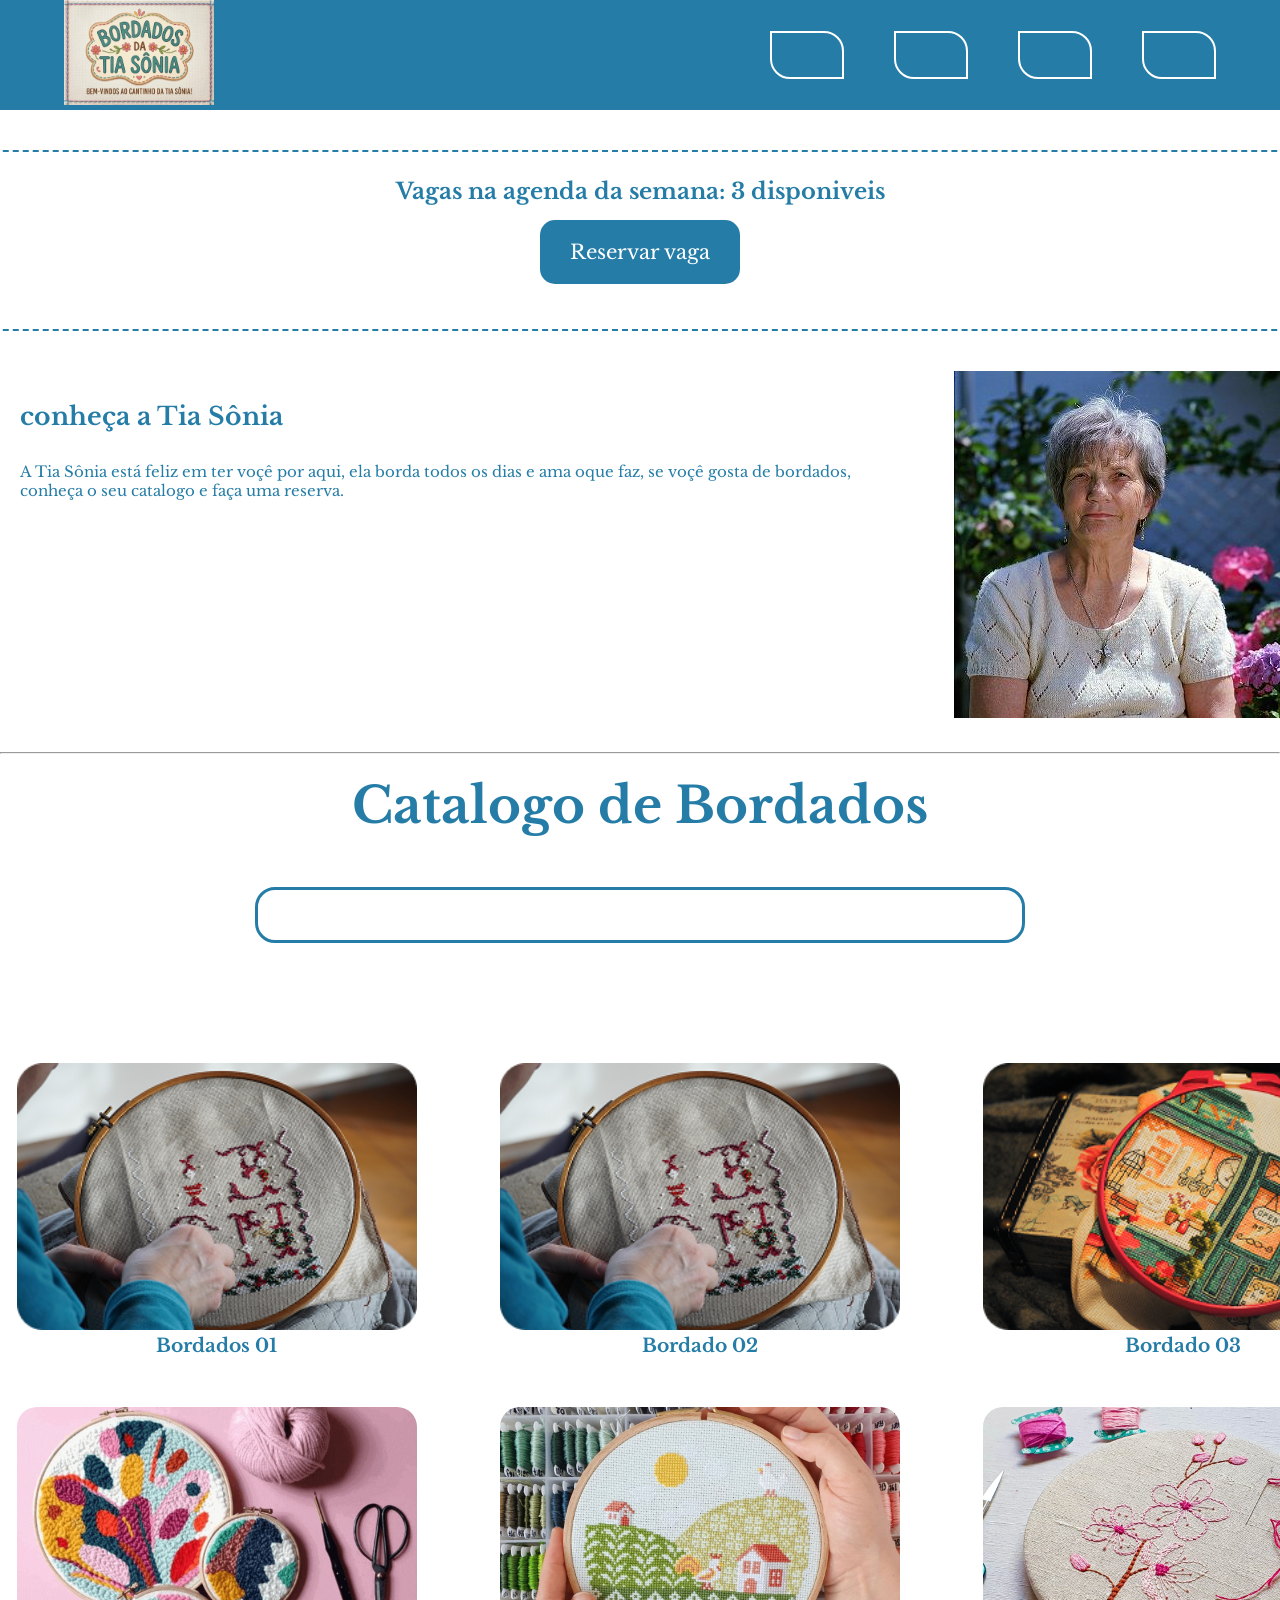
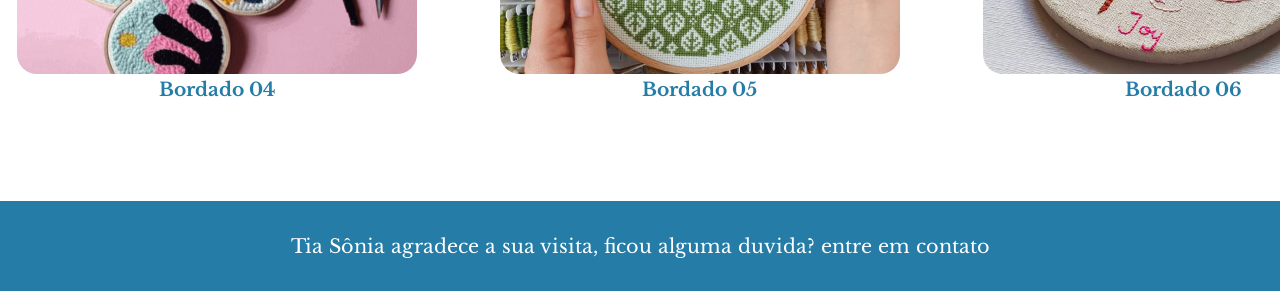
==== aprender-js.html @ 544b9db9 "aprendendo e atualizando o js" ====
<!DOCTYPE html>
<html lang="pt-br">
<head>
    <meta charset="UTF-8">
    <meta name="viewport" content="width=device-width, initial-scale=1.0">
    <link rel="stylesheet" href="css/style.css">
    <link rel="stylesheet" href="https://cdnjs.cloudflare.com/ajax/libs/font-awesome/7.0.1/css/all.min.css" integrity="sha512-2SwdPD6INVrV/lHTZbO2nodKhrnDdJK9/kg2XD1r9uGqPo1cUbujc+IYdlYdEErWNu69gVcYgdxlmVmzTWnetw==" crossorigin="anonymous" referrerpolicy="no-referrer" />
    <title> bla blabla Site da Tia Sônia </title>
</head>

<body>    
 
<header>
   <nav class="area-navegação">
       <div> <img  class="logo" src="imagens-sônia/logo-tia-sonia.png" alt="logo-tia-sonia" width="150px"></div>

         <ul id="icones-topo">
            <li><a class="icones" href="#home"><i class="fa fa-home" aria-hidden="true"></i></a></li>
            <li><a class="icones" href="#bordados"><i class="fa-solid fa-scissors"></i></a></li>
            <li><a class="icones" href="#"><i class="fa fa-cart-arrow-down" aria-hidden="true"></i></a></li>
            <li><a class="icones" href="cadastro.html"><i class="fa-solid fa-circle-user"></i></a></li>
        </ul>
   </nav>
</header>

<main> 
    <article class="area-banner" id="home">
        <section id="banner">
            <img src="imagens-sônia/banner.png" alt="Banner da sônia" id="banner__image" width="1100px">
        </section>

        <section class="reserva">
            <h2 id="reservas"> Vagas na agenda da semana: 3 disponiveis</h2>
            <button id="reserva__botão"> Reservar vaga</button>
        </section>
    </article>

    <article class="area-sobre">
        <section class="sobre">
           <h1 class="sobre-titulo">conheça a Tia Sônia</h1>
           <p class="sobre-texto"> A Tia Sônia está feliz em ter voçê por  aqui, ela borda todos os dias e ama oque faz, se voçê  gosta de bordados, conheça o seu  catalogo e faça uma reserva. </p>
        </section>

        <section class="sobre">
            <img  class="sobre__foto" src="imagens-sônia/tia-sonia.png" alt="mulher de terceira idade com cabelos grisalhos em um jardim de rosas.">
        </section>
    </article>
 
    <hr>

    <article class="area__busca" id="bordados">
        <h2 class="catalogo__titulo">Catalogo de Bordados</h2>
        <section>
            <form class="busca">
                <input type="text" class="busca__campo">
                <button class="busca__botão" type="submit">
                    <i class="fa-solid fa-magnifying-glass"></i>
                </button>
            </form>
        </section>
    </article>
     
    <article class="catalogo">
        <section class="bordados">
            <a href="#">
                <img src="imagens-sônia/bordado-01.png" alt="">
            </a>
            <h3>Bordados 01</h3>
        </section>

        <section class="bordados">
            <a href="#">
                <img src="imagens-sônia/bordado-01.png" alt="">
            </a>
            <h3>Bordado 02</h3>
        </section>

        <section class="bordados">
            <a href="#">
                <img src="imagens-sônia/bordado-03.png" alt="">
            </a>
            <h3>Bordado 03</h3>
        </section>

        <section class="bordados">
            <a href="#">
                <img src="imagens-sônia/bordado-04 (1).jpg" alt="">
            </a>
            <h3>Bordado 04</h3>

        </section>

        <section class="bordados">
            <a href="#">
                <img src="imagens-sônia/bordado-05 (1).jpg" alt="">
            </a>
            <h3>Bordado 05</h3>
        </section>

        <section class="bordados">
            <a href="#">
                <img src="imagens-sônia/bordados-06 (1).jpg" alt="">
            </a>
            <h3>Bordado 06</h3>
        </section>
    </article>

    <footer class="rodape">
        <nav class="nav-rodape">
            <p>Tia Sônia agradece a sua visita, ficou alguma duvida? entre em contato <a
                    href="linkzin do brabo aqui"></a></p>
        </nav>
    </footer>

    <script src="js/aprender.js"></script>

</body>
</html>
---- css/style.css ----
@import url('https://fonts.googleapis.com/css2?family=Libre+Baskerville:ital,wght@0,400..700;1,400..700&family=Lobster&display=swap');

:root {
   --cor-principal: #257da7;
   --cor-secundaria: #FFFF;
   --icone-background: #206897;
   --back-color: #8aa2e4;
   --largura-principal: 1600px;
   --largura-celular: 430px
}

* {
   margin: 0;
   padding: 0;
   font-family: "Libre Baskerville", serif;
}

.acesso-negado{
   background-color: red;
}

header {
   background-color: var(--cor-principal);
   width: 100%;
   height: 110px;
   position: fixed;
   top: 0px;
}

.area-navegação {
   display: flex;
   justify-content: space-between;
   height: 110px;
   width: 90%;
   margin: auto;
}

ul {
   display: flex;
   gap: 50px;
   align-items: center;
   list-style: none;
}

nav ul li a {
   font-size: 20px;
   text-decoration: none;
   border: solid 2px var(--cor-secundaria);
   padding: 5px;
   border-radius: 0 20px;
}

nav ul li a:hover {
   background-color: var(--roxo-background);
   color: var(--cor-secundaria);
}

.icones {
   padding: 10px 35px;
}

main {
   margin-top: 110px;
}

#banner {
   width: var(--largura-principal);
}

#banner__image {
   width: var(--largura-principal);
   margin-top: 20px;
}

.reserva {
   width: var(--largura-principal);
   border: 2px dashed var(--cor-principal);
   color: var(--cor-principal);
   text-align: center;
   font-size: 15px;
   padding: 25px;
}

.area-banner {
   display: flex;
   flex-direction: column;
   align-items: center;
}

#reserva__botão {
   padding: 20px 30px;
   color: var(--cor-secundaria);
   font-size: 20px;
   background-color: var(--cor-principal);
   border: none;
   border-radius: 15px;
   margin-top: 15px;
   margin-bottom: 20px;
   cursor: pointer;
}

#reserva__botão:hover {
   background-color: var(--back-color);
}

#reserva_titulo {
   margin-top: 20px;
}

.area-sobre{
   color: var(--cor-principal);
   display: flex;
   width: 1400px;
   margin: auto;
   margin-top: 20px;
}

.sobre {
   color: var(--cor-principal);
   font-size: 50px;
   padding: 20px;
}

.sobre-foto {
   width: 500px;
   height: 500px;
   border-radius: 20px;
}

.sobre-titulo {
   margin-top: 30px;
   font-size: 25px;
}

.sobre-texto {
   margin-top: 30px;
   font-size: 15px;
}

.area__busca {
   width: var(--largura-principal);
   display: flex;
   justify-content: center;
   flex-direction: column;
   align-items: center;
   text-align: center;
   padding: 20px;
   max-width: 650px;
   margin: 0 auto;
}

.busca {
   width: 764px;
   height: 40px;
   border: 2ps solid var(--cor-principal);
   border-radius: 20px;
   padding: 5px;
   display: flex;

}

.busca__campo {
   flex: 1;
   border: none;
   font-size: 25px;
   outline: none;
   width: 100%;
   padding: 10px;
}

.busca__botão {
   font-size: 30px;
   border: none;
   color: var(--cor-principal);
   background: none;
}

.bordados {
   text-align: center;
}

.catalogo {
   margin: 100px auto;
   width: 1400px;
   display: flex;
   flex-wrap: wrap;
   gap: 50px;
   justify-content: space-around;
}

.bordados > a > img {
   width: 400px;
   border-radius: 20px;
}

.catalogo__titulo {
   font-size: 50px;
   margin-bottom: 50px;
   color: var(--cor-principal);
   display: flex;
   flex-direction: column;
}

.busca {
   display: flex;
   width: 754px;
   height: 40px;
   border: 3px solid var(--cor-principal);
   border-radius: 20px;
   padding: 5px;
   justify-content: center;
}

#home {
   scroll-margin-top: 110px;
}

h3{
   color: var(--cor-principal);
}

footer {
   background-color: var(--cor-principal);
   color: var(--cor-secundaria);
   text-align: center;
   margin-top: 40px;
   font-size: 0.9rem;
}

.rodape{
   width: 100vw;
   height: 10vh;
   background-color: var(--cor-principal);
   color: var(--cor-secundaria);
   display: flex;
   justify-content: center;
   align-items: center;
   text-align: center;
}

.nav-rodape{
   margin: 10px;
   font-size: 1.2rem;
}

@media (max-width: 430px) {

 .area-sobre {
      flex-direction: column;
      width: 100%;
   }
 
 header{
   width:var(--largura-celular);
   height: 10vh;
   position: fixed;
   top: 0;
   }

 .area-navegação {
   width: var(--largura-celular);
   height: 10vh;
   justify-content: center;
   }

 .logo{
   display: none;
   }

 ul{
   gap: 15px;
   justify-content: space-around;
   }

   .icones{
      font-size: 30px;
      border: none;
      padding: 20px;
   }

   .icones:hover, .icones:focus{
      background: none;
      color: none;
   }

   #banner{
   width: var(--largura-celular);      
   }

   #banner__image{
      width: var(--largura-celular)
   }

   #reservas{
      width: 390px;
   }
   .reserva{
      width: var(--largura-celular);
   }

   #reserva__titulo{
      font-size: 22px;
   }

   #reserva__botão{
   padding: 10px 15px ;
   font-size: 18px;
   border-radius: 5px;
   }

   .area-sobre{
      flex-direction: column;
      text-align: center;
      font-size: 15px;
   }

   .sobre{
      width: 325px;
      display: flex;
      flex-direction: column;
      align-items: center;
   }

   .sobre-titulo{
      font-size: 1.8rem;
      text-align: center;
   }

   .sobre-texto{
      font-size: 1rem;
      padding: 10px;
      text-align: center;
   }

   .sobre__foto{
      width: 300px;
      height: 300px;
      border-radius: 100px;
      padding: 10px;
   }

   hr{
      width: var(--largura-celular);
   }
   
   .area__busca{
      width: 400px;
   }

   .busca{
      width: 350px;
   }

   .catalogo__titulo{
      font-size: 35px;
   }

   .catalogo{
      width: var(--largura-celular);
      display: flex;
      gap: 10px;
      height: 90vh;
   }

   .bordados > a > img {
      width: 175px;
   }

   
}
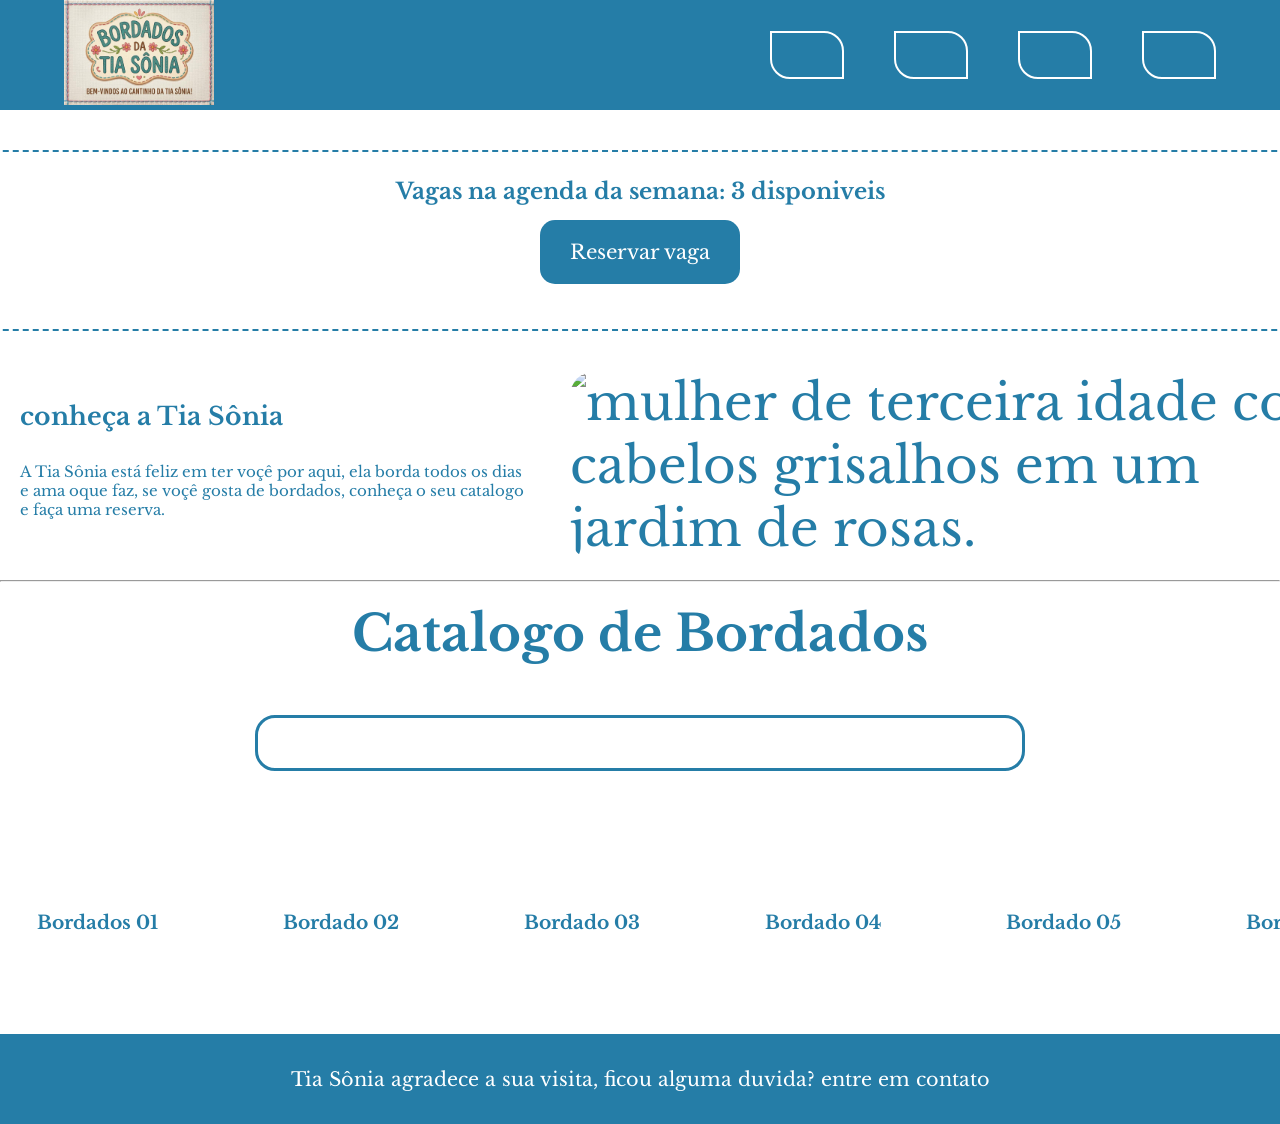
==== commit 79b992ba: "corrigindo erros no codigo" ====
--- a/aprender-js.html
+++ b/aprender-js.html
@@ -12,7 +12,7 @@
  
 <header>
    <nav class="area-navegação">
-       <div> <img  class="logo" src="imagens-sônia/logo-tia-sonia.png" alt="logo-tia-sonia" width="150px"></div>
+       <div> <img  class="logo" src="img/logo-tia-sonia.png" alt="logo-tia-sonia" width="150px"></div>
 
          <ul id="icones-topo">
             <li><a class="icones" href="#home"><i class="fa fa-home" aria-hidden="true"></i></a></li>
--- a/css/style.css
+++ b/css/style.css
@@ -25,6 +25,7 @@
    height: 110px;
    position: fixed;
    top: 0px;
+   z-index: 10;
 }
 
 .area-navegação {
@@ -121,10 +122,10 @@
    padding: 20px;
 }
 
-.sobre-foto {
+.sobre__foto {
    width: 500px;
    height: 500px;
-   border-radius: 20px;
+   border-radius: 25px;
 }
 
 .sobre-titulo {
@@ -156,7 +157,6 @@
    border-radius: 20px;
    padding: 5px;
    display: flex;
-
 }
 
 .busca__campo {
@@ -335,7 +335,7 @@
    .sobre__foto{
       width: 300px;
       height: 300px;
-      border-radius: 100px;
+      border-radius: 60px;
       padding: 10px;
    }
 
@@ -365,6 +365,5 @@
    .bordados > a > img {
       width: 175px;
    }
-
    
 }
